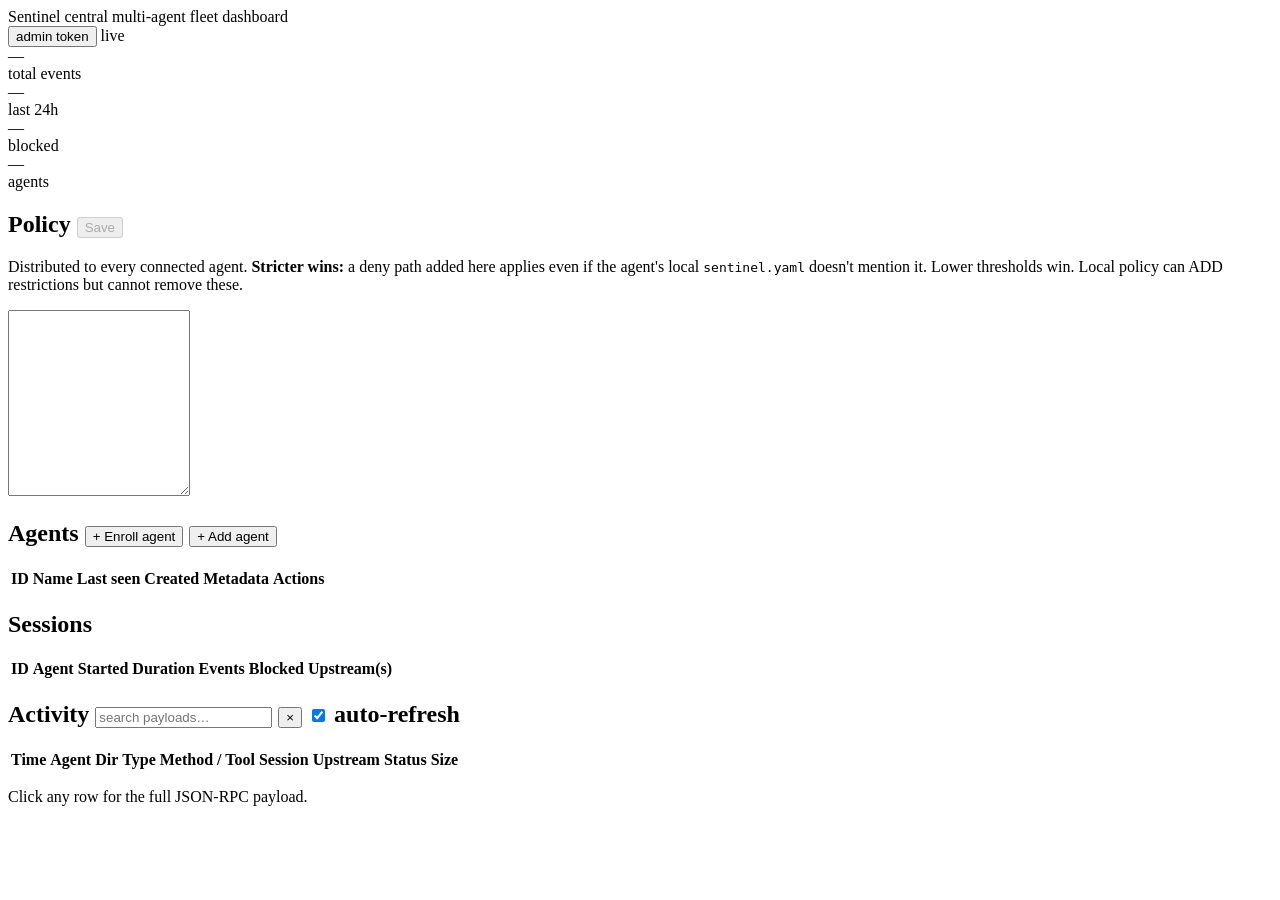
==== internal/server/static/index.html @ a7bd097b "init: Sentinel - MCP security proxy" ====
<!DOCTYPE html>
<html lang="en">
<head>
  <meta charset="UTF-8" />
  <meta name="viewport" content="width=device-width, initial-scale=1.0" />
  <title>Sentinel Central</title>
  <link rel="stylesheet" href="/style.css" />
</head>
<body>
  <header>
    <div class="brand">
      <span class="logo">Senti</span><span class="logo-strong">nel</span>
      <span class="badge-central">central</span>
      <span class="subtle">multi-agent fleet dashboard</span>
    </div>
    <div class="meta">
      <span id="admin-status" class="admin-status" title="set admin token to enable writes"></span>
      <button id="admin-config" class="btn-ghost" title="configure admin token">admin token</button>
      <span class="dot" id="live-indicator"></span>
      <span id="live-label">live</span>
    </div>
  </header>

  <section class="stats">
    <div class="stat"><div class="stat-num" id="stat-total">—</div><div class="stat-label">total events</div></div>
    <div class="stat"><div class="stat-num" id="stat-24h">—</div><div class="stat-label">last 24h</div></div>
    <div class="stat stat-blocked"><div class="stat-num" id="stat-blocked">—</div><div class="stat-label">blocked</div></div>
    <div class="stat"><div class="stat-num" id="stat-agents">—</div><div class="stat-label">agents</div></div>
  </section>

  <section class="policy">
    <h2>
      Policy
      <span class="section-actions">
        <span id="policy-meta" class="policy-meta"></span>
        <button id="policy-save" class="btn btn-approve" disabled>Save</button>
      </span>
    </h2>
    <p class="hint">
      Distributed to every connected agent. <b>Stricter wins:</b> a deny path
      added here applies even if the agent's local <code>sentinel.yaml</code>
      doesn't mention it. Lower thresholds win. Local policy can ADD
      restrictions but cannot remove these.
    </p>
    <textarea id="policy-body" spellcheck="false" rows="12"></textarea>
    <div id="policy-error" class="form-error" style="display:none"></div>
  </section>

  <section class="enrollments" id="enrollments-section" style="display:none">
    <h2>Outstanding enrollments</h2>
    <table id="enrollments-table">
      <thead>
        <tr>
          <th>ID</th>
          <th>Name</th>
          <th>Expires</th>
          <th>Status</th>
          <th class="col-actions">Actions</th>
        </tr>
      </thead>
      <tbody id="enrollments-tbody"></tbody>
    </table>
    <p class="hint">Outstanding enrollments are single-use links you've handed out. Consumed entries show the resulting agent.</p>
  </section>

  <section class="agents">
    <h2>
      Agents
      <span class="section-actions">
        <button id="agent-enroll" class="btn btn-approve" title="Generate a one-time enrollment URL for an employee laptop">+ Enroll agent</button>
        <button id="agent-add" class="btn" title="Create an agent with a directly-shared bearer token">+ Add agent</button>
      </span>
    </h2>
    <table id="agents-table">
      <thead>
        <tr>
          <th>ID</th>
          <th>Name</th>
          <th>Last seen</th>
          <th>Created</th>
          <th>Metadata</th>
          <th class="col-actions">Actions</th>
        </tr>
      </thead>
      <tbody id="agents-tbody"></tbody>
    </table>
    <p class="hint" id="agents-empty" style="display:none">No agents yet. Use <b>Enroll agent</b> to generate a one-command setup link.</p>
  </section>

  <section class="sessions">
    <h2>Sessions</h2>
    <table id="sessions-table">
      <thead>
        <tr>
          <th>ID</th>
          <th>Agent</th>
          <th>Started</th>
          <th>Duration</th>
          <th>Events</th>
          <th>Blocked</th>
          <th>Upstream(s)</th>
        </tr>
      </thead>
      <tbody id="sessions-tbody"></tbody>
    </table>
    <p class="hint" id="sessions-empty" style="display:none">No sessions yet for the current filter.</p>
  </section>

  <section class="events">
    <h2>
      <span id="events-title">Activity</span>
      <span class="section-actions">
        <span class="search-wrap">
          <input id="search-input" type="search" placeholder="search payloads…" autocomplete="off" />
          <button id="search-clear" class="btn-ghost" title="clear search">×</button>
        </span>
        <label class="refresh-info"><input type="checkbox" id="autorefresh" checked /> auto-refresh</label>
      </span>
    </h2>
    <div id="filters-bar" class="filters-bar"></div>
    <table id="events-table">
      <thead>
        <tr>
          <th>Time</th>
          <th>Agent</th>
          <th>Dir</th>
          <th>Type</th>
          <th>Method / Tool</th>
          <th>Session</th>
          <th>Upstream</th>
          <th>Status</th>
          <th>Size</th>
        </tr>
      </thead>
      <tbody id="events-tbody"></tbody>
    </table>
    <p class="hint">Click any row for the full JSON-RPC payload.</p>
  </section>

  <!-- Event detail modal -->
  <div id="detail-modal" class="modal" style="display:none">
    <div class="modal-inner">
      <div class="modal-head">
        <h3 id="detail-title">Event</h3>
        <button class="modal-close" data-modal="detail-modal" aria-label="close">×</button>
      </div>
      <div class="modal-body">
        <dl id="detail-meta"></dl>
        <pre id="detail-payload"></pre>
      </div>
    </div>
  </div>

  <!-- Add agent modal -->
  <div id="add-modal" class="modal" style="display:none">
    <div class="modal-inner">
      <div class="modal-head">
        <h3>Register agent</h3>
        <button class="modal-close" data-modal="add-modal" aria-label="close">×</button>
      </div>
      <form class="modal-body" id="add-form">
        <label class="form-row">
          <span>Name</span>
          <input id="add-name" type="text" required placeholder="alice-laptop" autocomplete="off" />
        </label>
        <label class="form-row">
          <span>Metadata (key=value, comma-separated, optional)</span>
          <input id="add-meta" type="text" placeholder="os=macos,owner=alice" autocomplete="off" />
        </label>
        <p class="form-hint">If the server has <code>SENTINEL_ADMIN_TOKEN</code> set, configure the admin token (top-right) before creating agents.</p>
        <div class="form-actions">
          <button type="button" class="btn" data-modal-close="add-modal">Cancel</button>
          <button type="submit" class="btn btn-approve">Create</button>
        </div>
        <div id="add-error" class="form-error" style="display:none"></div>
      </form>
    </div>
  </div>

  <!-- Token reveal modal (shown once after create) -->
  <div id="token-modal" class="modal" style="display:none">
    <div class="modal-inner">
      <div class="modal-head">
        <h3>Agent registered</h3>
        <button class="modal-close" data-modal="token-modal" aria-label="close">×</button>
      </div>
      <div class="modal-body">
        <p>Bearer token — <b>save this now</b>; it will not be shown again.</p>
        <div class="token-box">
          <code id="token-value"></code>
          <button id="token-copy" class="btn">Copy</button>
        </div>
        <p class="hint">Put it in the agent's <code>sentinel.yaml</code>:</p>
        <pre id="token-yaml"></pre>
        <div class="form-actions">
          <button type="button" class="btn" data-modal-close="token-modal">Done</button>
        </div>
      </div>
    </div>
  </div>

  <!-- Enroll-agent modal -->
  <div id="enroll-modal" class="modal" style="display:none">
    <div class="modal-inner">
      <div class="modal-head">
        <h3>Enroll agent</h3>
        <button class="modal-close" data-modal="enroll-modal" aria-label="close">×</button>
      </div>
      <form class="modal-body" id="enroll-form">
        <p class="form-hint">
          Generates a single-use URL the employee runs once on their laptop.
          The URL exchanges for a bearer token; no token is shared by hand.
        </p>
        <label class="form-row">
          <span>Agent name</span>
          <input id="enroll-name" type="text" required placeholder="alice-laptop" autocomplete="off" />
        </label>
        <label class="form-row">
          <span>Metadata (key=value, comma-separated, optional)</span>
          <input id="enroll-meta" type="text" placeholder="owner=alice,team=eng" autocomplete="off" />
        </label>
        <label class="form-row">
          <span>Expires after (hours)</span>
          <input id="enroll-ttl" type="number" min="1" max="720" value="24" />
        </label>
        <p class="form-hint">If the server has <code>SENTINEL_ADMIN_TOKEN</code> set, configure the admin token (top-right) before enrolling.</p>
        <div class="form-actions">
          <button type="button" class="btn" data-modal-close="enroll-modal">Cancel</button>
          <button type="submit" class="btn btn-approve">Generate URL</button>
        </div>
        <div id="enroll-error" class="form-error" style="display:none"></div>
      </form>
    </div>
  </div>

  <!-- Enrollment URL reveal modal -->
  <div id="enroll-url-modal" class="modal" style="display:none">
    <div class="modal-inner">
      <div class="modal-head">
        <h3>Enrollment URL</h3>
        <button class="modal-close" data-modal="enroll-url-modal" aria-label="close">×</button>
      </div>
      <div class="modal-body">
        <p>Send the employee this <b>single command</b>:</p>
        <div class="token-box">
          <code id="enroll-url-command"></code>
          <button id="enroll-url-copy" class="btn">Copy</button>
        </div>
        <p class="hint">
          The URL is <b>single-use</b> and expires at
          <span id="enroll-url-expires" class="agent-name"></span>. If it leaks before the employee uses it,
          revoke it from the Outstanding enrollments list.
        </p>
        <pre id="enroll-url-note"></pre>
        <div class="form-actions">
          <button type="button" class="btn" data-modal-close="enroll-url-modal">Done</button>
        </div>
      </div>
    </div>
  </div>

  <!-- Admin token config modal -->
  <div id="admin-modal" class="modal" style="display:none">
    <div class="modal-inner">
      <div class="modal-head">
        <h3>Admin token</h3>
        <button class="modal-close" data-modal="admin-modal" aria-label="close">×</button>
      </div>
      <form class="modal-body" id="admin-form">
        <p class="hint">
          Required only if the server was started with <code>SENTINEL_ADMIN_TOKEN</code>.
          Stored in this tab's <code>sessionStorage</code> — cleared when you close the tab.
        </p>
        <label class="form-row">
          <span>Token</span>
          <input id="admin-input" type="password" autocomplete="off" />
        </label>
        <div class="form-actions">
          <button type="button" class="btn" id="admin-clear">Clear</button>
          <button type="submit" class="btn btn-approve">Save</button>
        </div>
      </form>
    </div>
  </div>

  <script src="/app.js"></script>
</body>
</html>
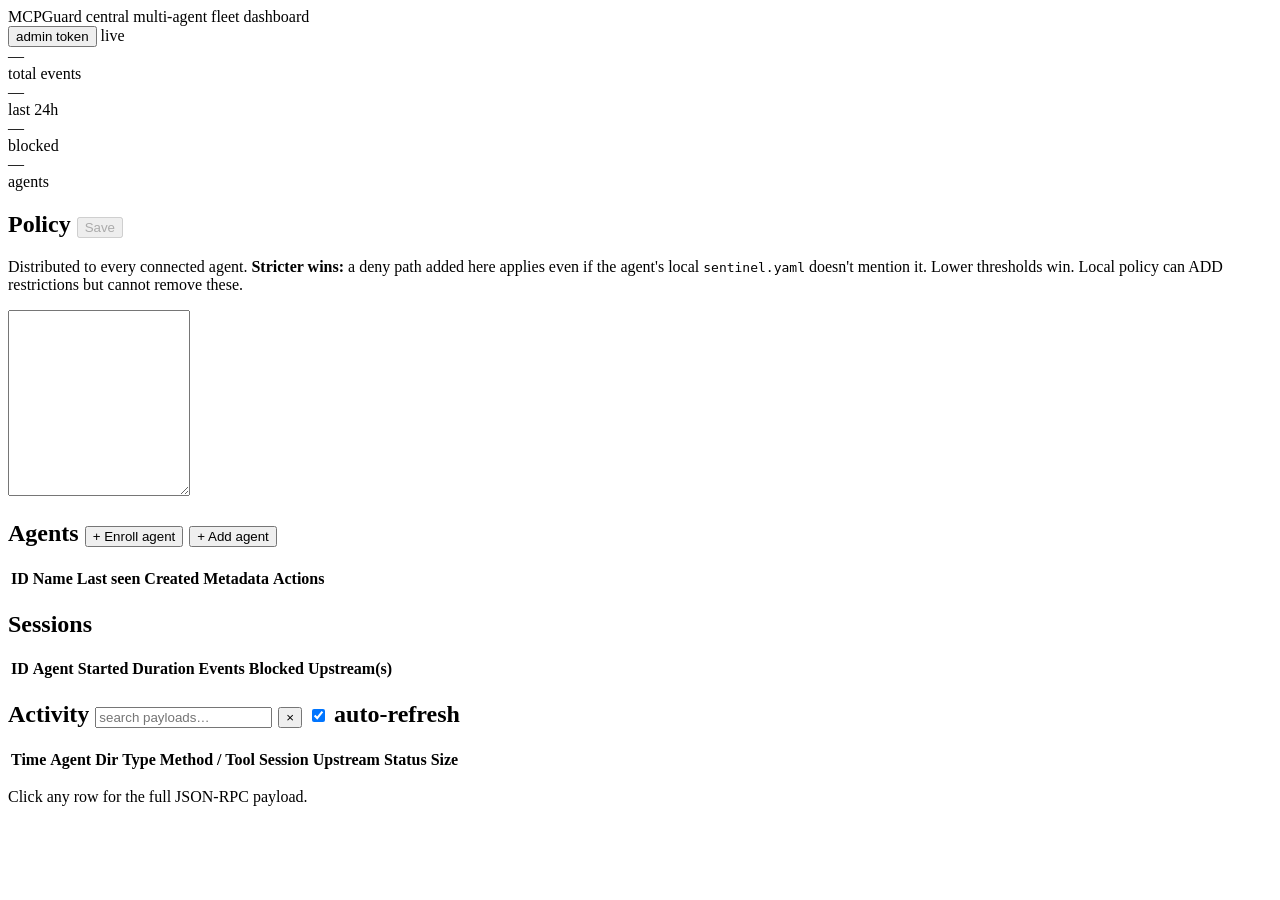
==== commit 4d398ef6: "init: Sentinel - MCP security proxy" ====
--- a/internal/server/static/index.html
+++ b/internal/server/static/index.html
@@ -1,4 +1,4 @@
-<!DOCTYPE html>
+﻿<!DOCTYPE html>
 <html lang="en">
 <head>
   <meta charset="UTF-8" />
@@ -9,7 +9,7 @@
 <body>
   <header>
     <div class="brand">
-      <span class="logo">Senti</span><span class="logo-strong">nel</span>
+      <span class="logo">MCP</span><span class="logo-strong">Guard</span>
       <span class="badge-central">central</span>
       <span class="subtle">multi-agent fleet dashboard</span>
     </div>
